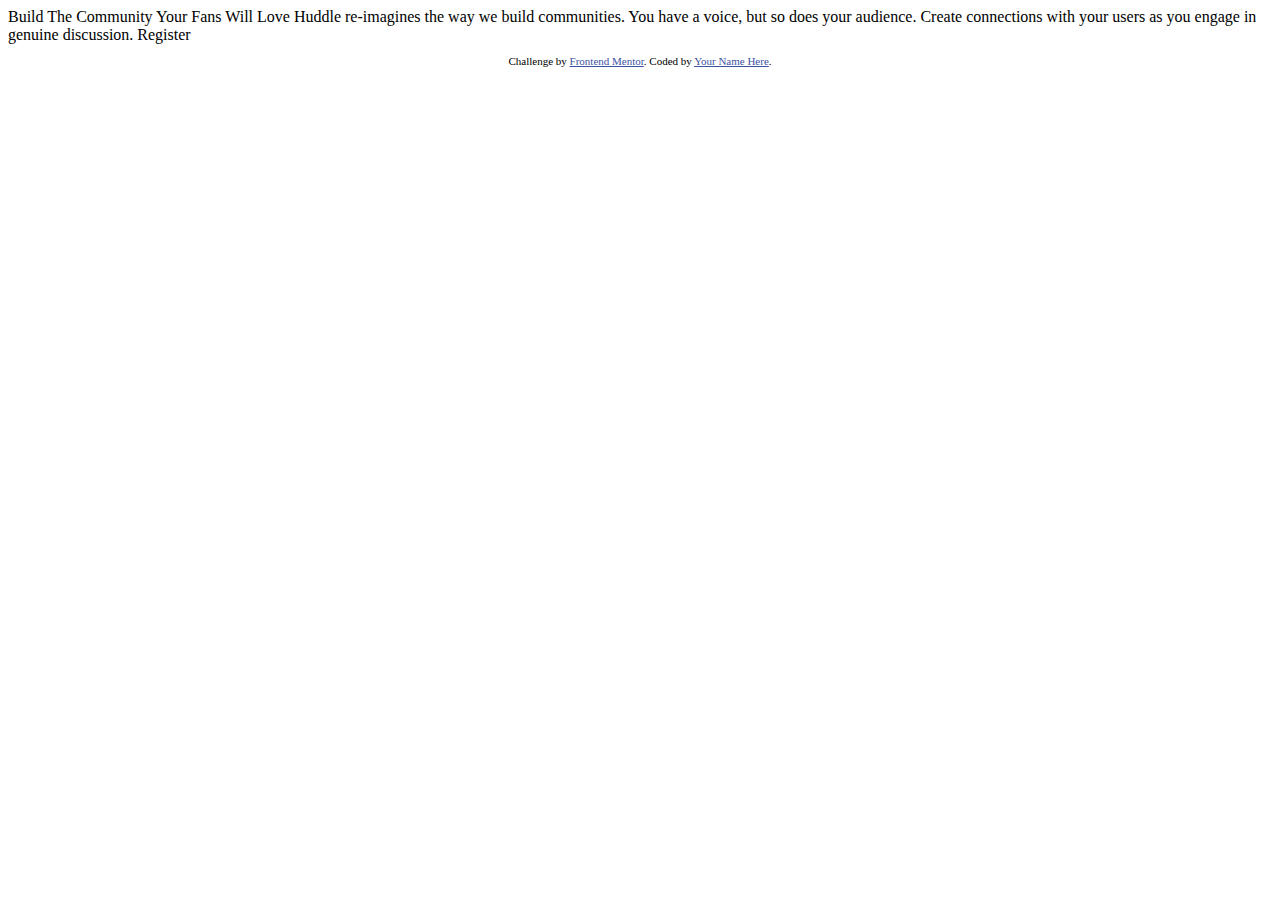
==== huddle-landing-page-with-single-introductory-section-master/index.html @ 84d9a747 "att" ====
<!DOCTYPE html>
<html lang="en">
<head>
  <meta charset="UTF-8">
  <meta name="viewport" content="width=device-width, initial-scale=1.0"> <!-- displays site properly based on user's device -->

  <link rel="icon" type="image/png" sizes="32x32" href="./images/favicon-32x32.png">
  
  <title>Frontend Mentor | Huddle landing page with single introductory section</title>

  <!-- Feel free to remove these styles or customise in your own stylesheet 👍 -->
  <style>
    .attribution { font-size: 11px; text-align: center; }
    .attribution a { color: hsl(228, 45%, 44%); }
  </style>
</head>
<body>

  Build The Community Your Fans Will Love

  Huddle re-imagines the way we build communities. You have a voice, but so does your audience. 
  Create connections with your users as you engage in genuine discussion. 

  Register

  <footer>
    <p class="attribution">
      Challenge by <a href="https://www.frontendmentor.io?ref=challenge" target="_blank">Frontend Mentor</a>. 
      Coded by <a href="#">Your Name Here</a>.
    </p>
  </footer>
</body>
</html>
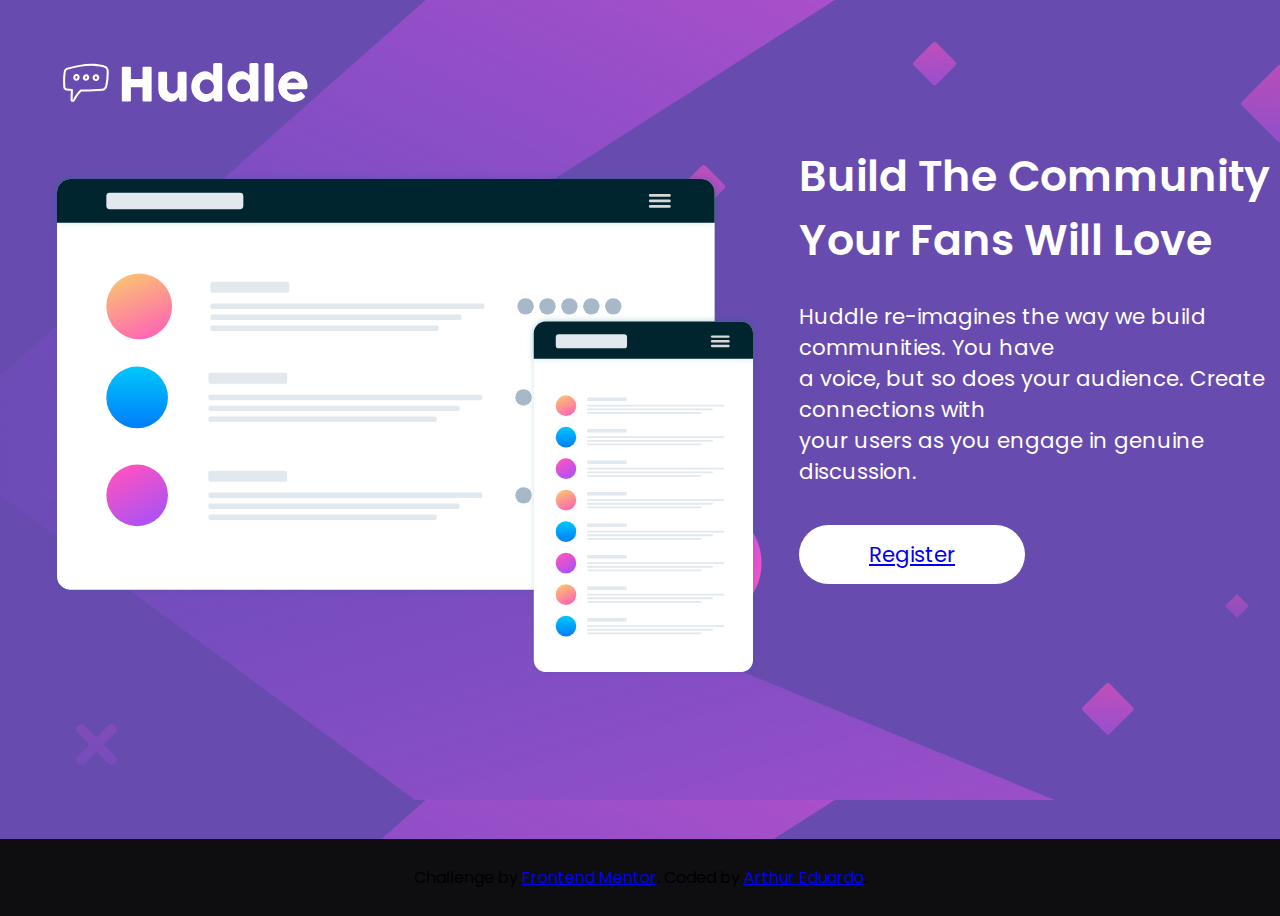
==== commit d26fb3bc: "novo projeto" ====
--- a/huddle-landing-page-with-single-introductory-section-master/index.html
+++ b/huddle-landing-page-with-single-introductory-section-master/index.html
@@ -2,32 +2,39 @@
 <html lang="en">
 <head>
   <meta charset="UTF-8">
-  <meta name="viewport" content="width=device-width, initial-scale=1.0"> <!-- displays site properly based on user's device -->
-
+  <meta name="viewport" content="width=device-width, initial-scale=1.0">
   <link rel="icon" type="image/png" sizes="32x32" href="./images/favicon-32x32.png">
-  
+  <style>
+    @import url('https://fonts.googleapis.com/css2?family=Poppins:wght@400;600&display=swap');
+    @import url('https://fonts.googleapis.com/css2?family=Open+Sans&family=Poppins:wght@400;600&display=swap');
+    </style>
+  <link rel="stylesheet" href="style.css">
   <title>Frontend Mentor | Huddle landing page with single introductory section</title>
-
-  <!-- Feel free to remove these styles or customise in your own stylesheet 👍 -->
-  <style>
-    .attribution { font-size: 11px; text-align: center; }
-    .attribution a { color: hsl(228, 45%, 44%); }
-  </style>
 </head>
 <body>
+  <div class="container">
+    <div id="img">
+      <img  src="images/logo.svg" alt="">
+      <img class ="img2"src="images/illustration-mockups.svg" alt="">
+    </div>
+    <div class="txt">
+      <h1>Build The Community <br>Your Fans Will Love</h1>
+      <p>
+        Huddle re-imagines the way we build communities. You have <br>a voice, but so does your audience.
+        Create connections with<br> your users as you engage in genuine discussion.<br><br>
+        
+      </p>
+      <a id="btn_reg"href="#">Register</a>
 
-  Build The Community Your Fans Will Love
-
-  Huddle re-imagines the way we build communities. You have a voice, but so does your audience. 
-  Create connections with your users as you engage in genuine discussion. 
-
-  Register
-
-  <footer>
-    <p class="attribution">
+    </div>
+    <footer>
+    <p>
       Challenge by <a href="https://www.frontendmentor.io?ref=challenge" target="_blank">Frontend Mentor</a>. 
-      Coded by <a href="#">Your Name Here</a>.
+      Coded by <a href="#">Arthur Eduardo</a>.
     </p>
   </footer>
+  
+  </div>
+  
 </body>
 </html>--- a/huddle-landing-page-with-single-introductory-section-master/style.css
+++ b/huddle-landing-page-with-single-introductory-section-master/style.css
@@ -0,0 +1,83 @@
+:root{
+    font-family: 'Open Sans', sans-serif;
+    font-family: 'Poppins', sans-serif;
+}
+
+html,body{
+    margin: 0;
+    padding: 0;
+    box-sizing: border-box;
+    
+
+}
+/*Desktop*/
+@media (min-width:501px){
+    .container{
+        margin:auto;
+        display: grid;
+        grid-template-columns: 1fr 1fr 1fr;
+        grid-template-rows: 1fr 17.1vh;
+        background-image: url(images/bg-desktop.svg);
+        background-color:  hsl(257, 40%, 49%);
+        background-repeat: repeat;
+        background-size: auto;
+
+    }
+    .txt{
+        font-family:'Poppins', sans-serif; 
+        margin: auto;
+        font-size: 16pt;
+        grid-column-start: 2;
+        grid-column-end: 4;
+        grid-row-start: 1;
+        grid-row-end: 1;
+        color: white;
+        font-weight: 400;
+    }
+    h1{
+        padding:0;
+        font-family: 'Poppins', sans-serif;
+        font-weight: 600;
+        color:white;
+        grid-column-start: 3;
+        grid-column-end: 2;
+        grid-row-start: 2;
+        grid-row-end: 1;
+    }
+    
+    
+    #img{
+        padding-top: 50px;
+        padding-left: 50px;
+        padding-right: 40px;
+        grid-column-start: 1;
+        grid-column-end: 1;
+        grid-row-start: 1;
+        grid-row-end: 1;
+    }
+    .img2{
+        padding-top:50px;
+    }
+    .txt>a{
+        background-color: white;
+        padding: 15px 70px;
+        border-radius: 40px;
+        
+    }
+  footer{
+      text-align: center;
+      padding: 10px;
+      background-color: hsl(240, 6%, 6%);
+      grid-column-start: 1;
+      grid-column-end: 4;
+      grid-row-start: 3;
+      grid-row-end: 4;
+
+  }
+}
+/*Mobile*/
+@media (max-width:500px){
+    body{
+        display: flex;
+    }
+}
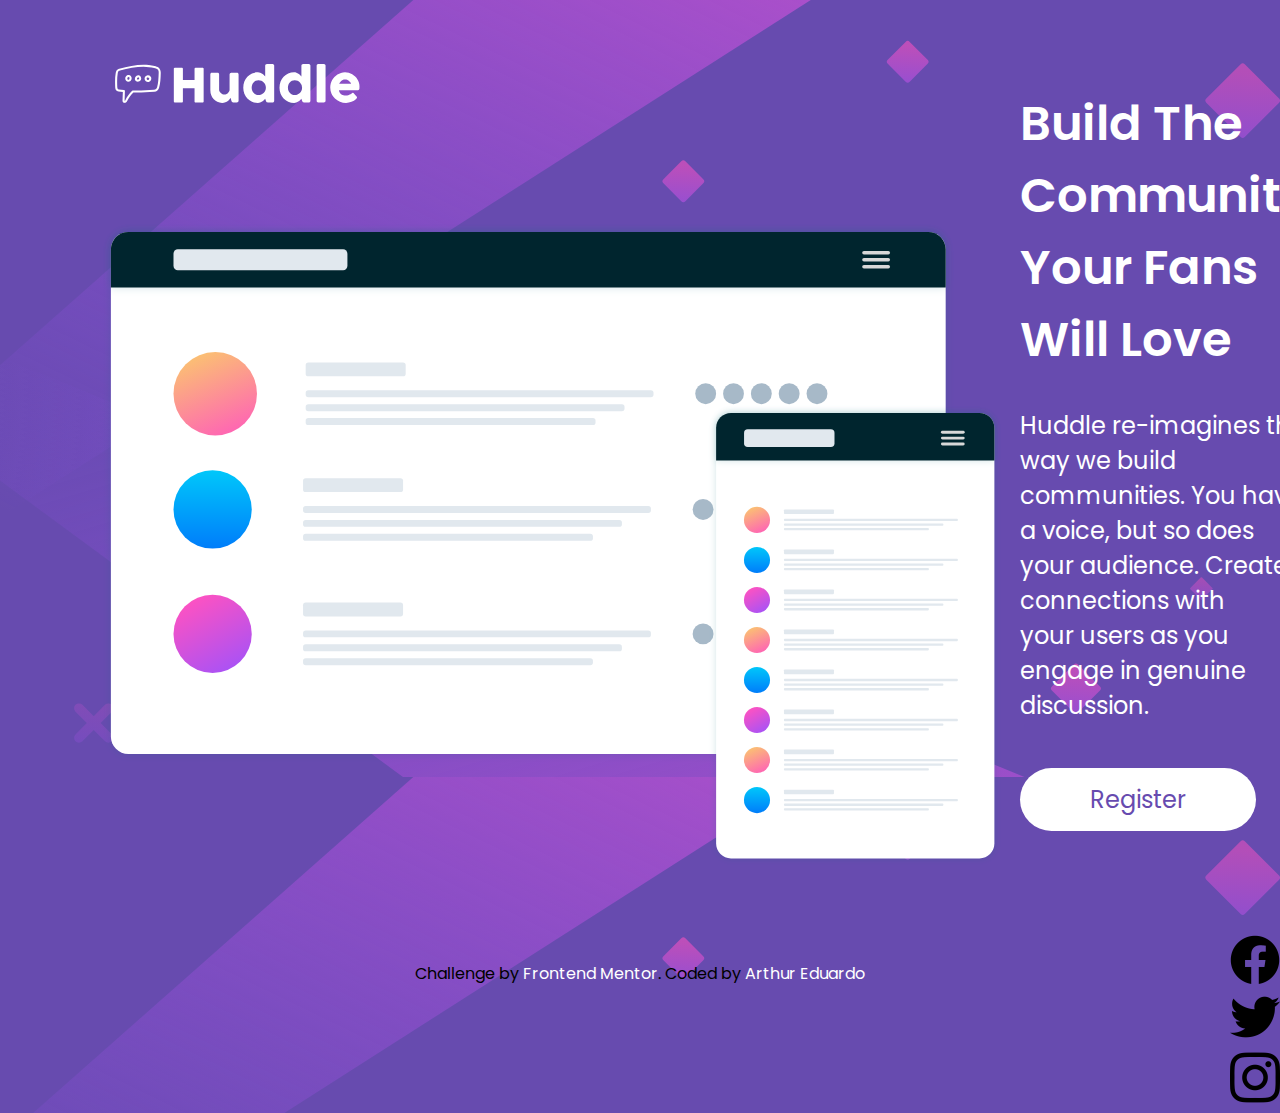
==== commit ec6592c6: "ajustando o tamanho do site" ====
--- a/huddle-landing-page-with-single-introductory-section-master/index.html
+++ b/huddle-landing-page-with-single-introductory-section-master/index.html
@@ -15,7 +15,7 @@
   <div class="container">
     <div id="img">
       <img  src="images/logo.svg" alt="">
-      <img class ="img2"src="images/illustration-mockups.svg" alt="">
+      <img class ="img2"src="images/illustration-mockups.svg" alt="" >
     </div>
     <div class="txt">
       <h1>Build The Community <br>Your Fans Will Love</h1>
@@ -25,13 +25,20 @@
         
       </p>
       <a id="btn_reg"href="#">Register</a>
-
     </div>
+    <div id="logos">
+      <a href=""><img src="images/fb-logo.png" alt=""></a>
+      <a href="#"><img src="images/twitter-logo.png" alt=""></a>
+      <a href="#"><img src="images/insta-logo.png" alt=""></a></div>
+      
     <footer>
     <p>
       Challenge by <a href="https://www.frontendmentor.io?ref=challenge" target="_blank">Frontend Mentor</a>. 
-      Coded by <a href="#">Arthur Eduardo</a>.
+      Coded by <a href="https://www.linkedin.com/in/arthur-eduardo-ferreira-rodrigues-779ab1199/">Arthur Eduardo</a>
+      
     </p>
+    
+    
   </footer>
   
   </div>
--- a/huddle-landing-page-with-single-introductory-section-master/style.css
+++ b/huddle-landing-page-with-single-introductory-section-master/style.css
@@ -7,26 +7,30 @@
     margin: 0;
     padding: 0;
     box-sizing: border-box;
+    background-color:  hsl(257, 40%, 49%);
+
     
 
 }
 /*Desktop*/
 @media (min-width:501px){
     .container{
+        width: 100%;
+        height: 100%;
         margin:auto;
         display: grid;
         grid-template-columns: 1fr 1fr 1fr;
-        grid-template-rows: 1fr 17.1vh;
+        grid-template-rows: 1fr 6.9vh;
         background-image: url(images/bg-desktop.svg);
         background-color:  hsl(257, 40%, 49%);
         background-repeat: repeat;
-        background-size: auto;
+        background-size: 100%;
 
     }
     .txt{
         font-family:'Poppins', sans-serif; 
         margin: auto;
-        font-size: 16pt;
+        font-size: 18pt;
         grid-column-start: 2;
         grid-column-end: 4;
         grid-row-start: 1;
@@ -47,33 +51,65 @@
     
     
     #img{
-        padding-top: 50px;
-        padding-left: 50px;
-        padding-right: 40px;
+        max-width: 100%;
+        height: auto;
+        padding-top: 5%;
+        padding-left: 10%;
+        margin-right:120px;
         grid-column-start: 1;
         grid-column-end: 1;
         grid-row-start: 1;
         grid-row-end: 1;
     }
     .img2{
-        padding-top:50px;
+        padding-top:100px;
+        width: 900px;
     }
-    .txt>a{
+    #btn_reg{
+        color: hsl(257, 40%, 49%);;
         background-color: white;
         padding: 15px 70px;
         border-radius: 40px;
+        text-decoration: none;
         
     }
+    #btn_reg:hover{
+        padding:20px 80px
+    }
   footer{
+      max-width: 100%;
+      height: auto;
       text-align: center;
       padding: 10px;
-      background-color: hsl(240, 6%, 6%);
+      background-color: hsla(257, 40%, 49%, 0);
       grid-column-start: 1;
       grid-column-end: 4;
       grid-row-start: 3;
       grid-row-end: 4;
 
   }
+#logos{
+    text-align: center;
+    padding-left: 100px;
+    grid-column-start: 3;
+    grid-column-end: 4;
+    grid-row-start: 3;
+    grid-row-end: 4;
+
+}
+#logos>a:hover{
+    padding: 5px;
+}
+  
+}
+footer>p>a{
+    text-decoration: none;
+    color:white
+}
+footer>p>a:hover{
+    background: hsl(257, 58%, 59%);
+    padding:10px;
+    border-radius: 7px;
 }
 /*Mobile*/
 @media (max-width:500px){
